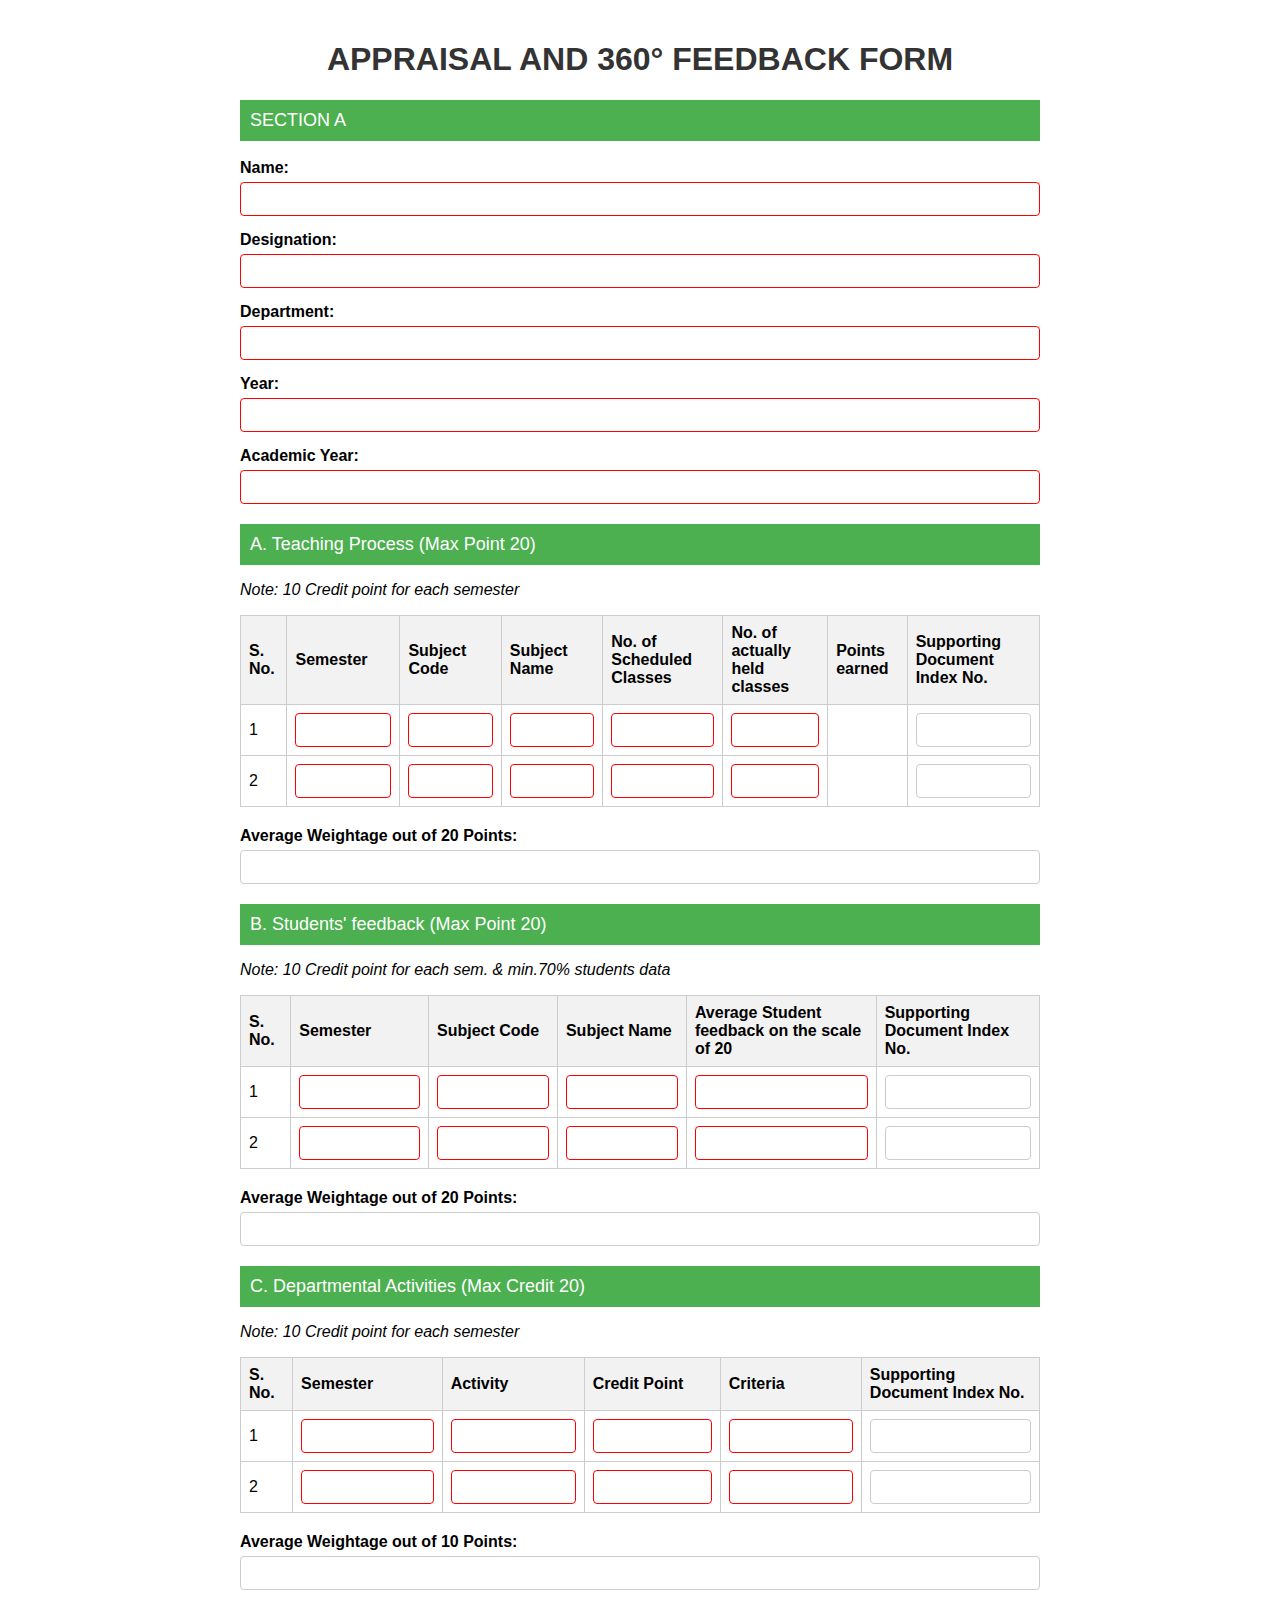
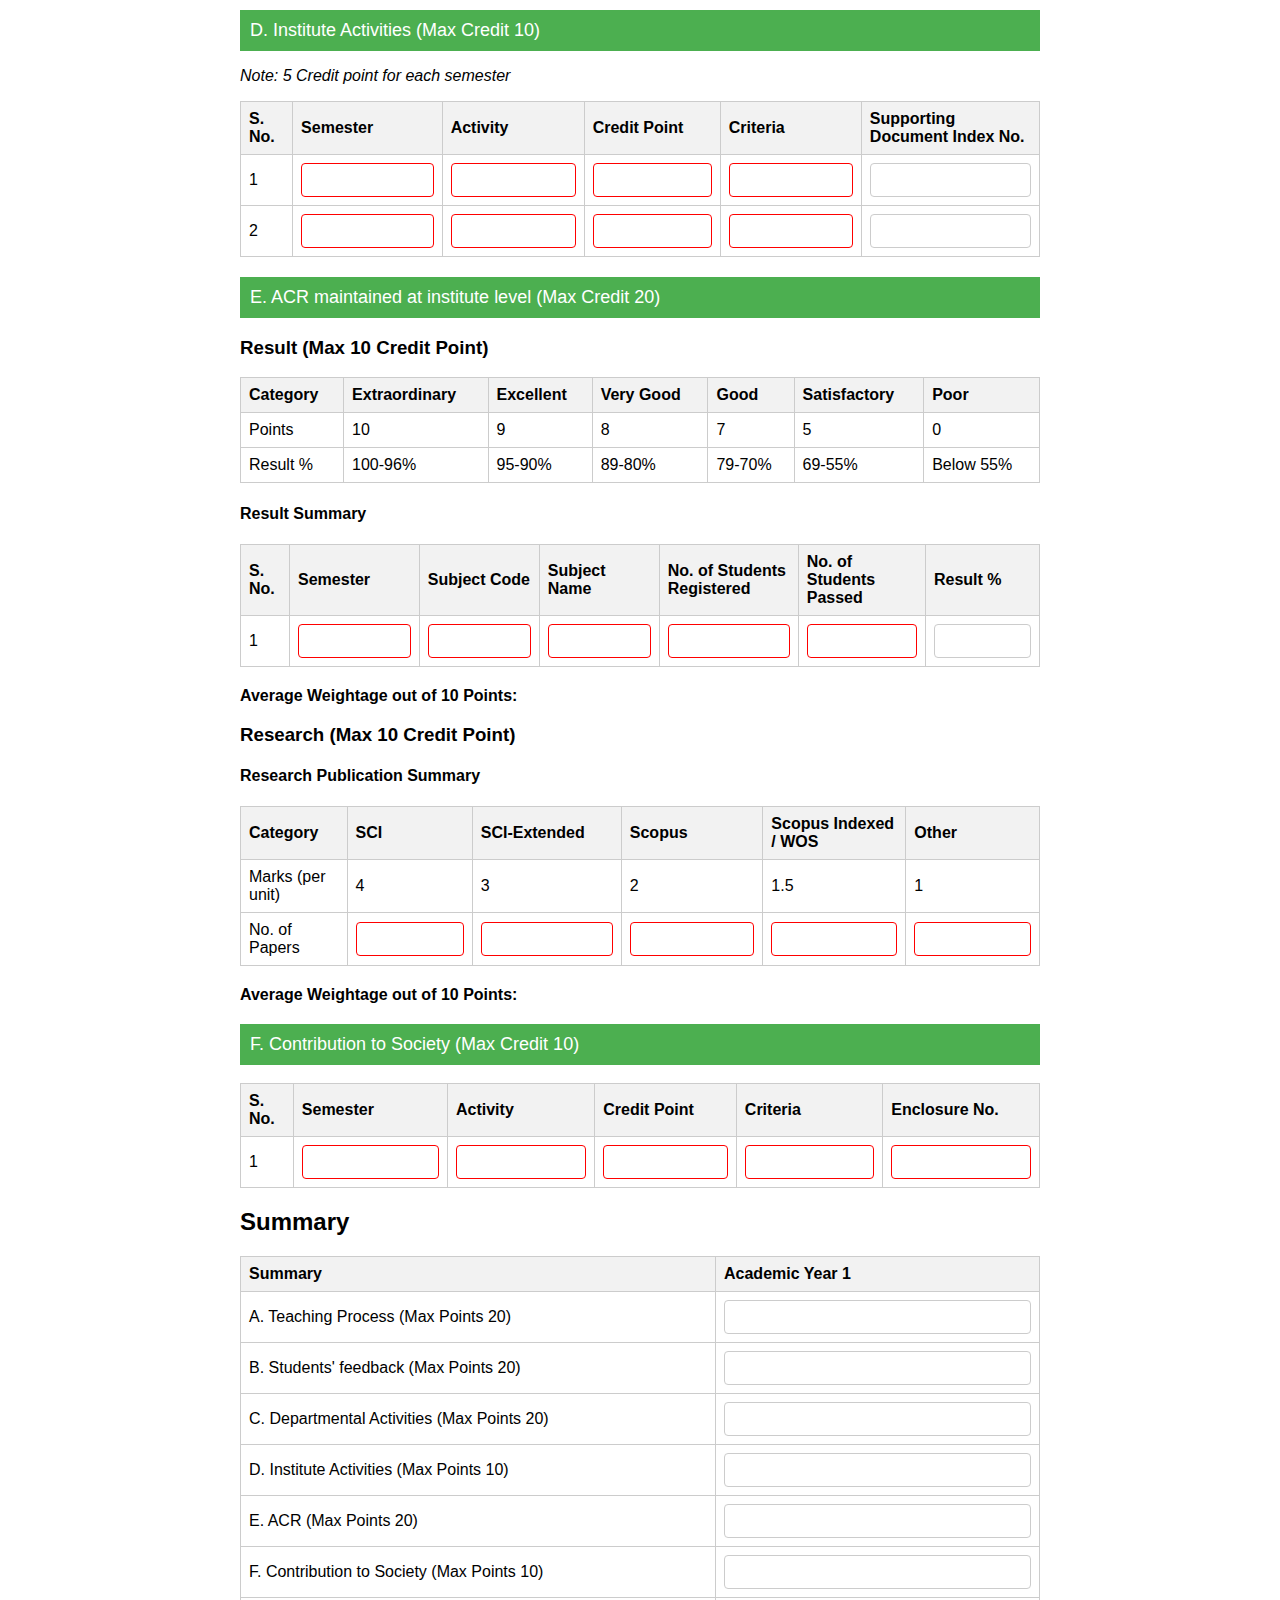
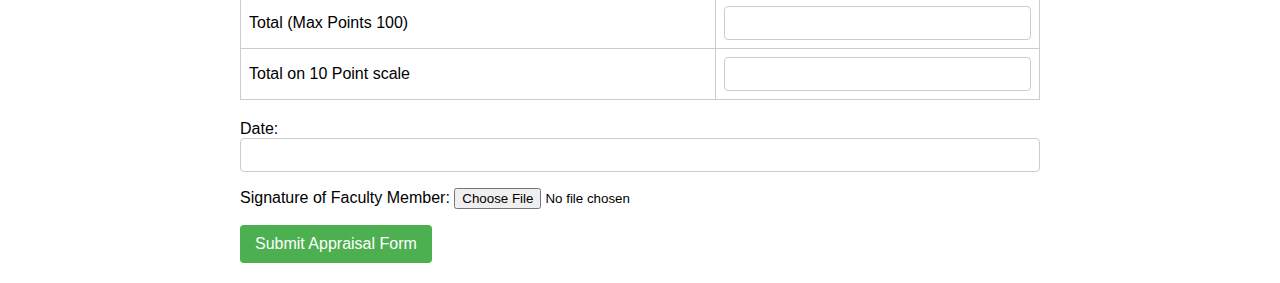
==== extra.html @ 556e1206 "Add files via upload" ====
<!DOCTYPE html>
<html lang="en">
<head>
    <meta charset="UTF-8">
    <meta name="viewport" content="width=device-width, initial-scale=1.0">
    <title>APPRAISAL AND 360° FEEDBACK FORM</title>
    <link rel="stylesheet" href="myCss.css">
    <script src="myScript.js" defer></script>
</head>
<body>
    <h1>APPRAISAL AND 360° FEEDBACK FORM</h1>
    <div class="section-header">SECTION A</div>
    <br>
    <div class="form-group">
        <label for="name">Name:</label>
        <input type="text" id="name" name="name" required>
    </div>
    <div class="form-group">
        <label for="designation">Designation:</label>
        <input type="text" id="designation" name="designation" required>
    </div>
    <div class="form-group">
        <label for="department">Department:</label>
        <input type="text" id="department" name="department" required>
    </div>
    <div class="form-group">
        <label for="year">Year:</label>
        <input type="number" id="year" name="year" min="1" max="4" required>
    </div>
    </div>
    <div class="form-group">
        <label for="academicYear">Academic Year:</label>
        <input type="text" id="academicYear" name="academicYear" required>
    </div>

    <div class="section-header">A. Teaching Process (Max Point 20)</div>
    <p><em>Note: 10 Credit point for each semester</em></p>
    <table id="teaching-process-table">
        <tr>
            <th>S. No.</th>
            <th>Semester</th>
            <th>Subject Code</th>
            <th>Subject Name</th>
            <th>No. of Scheduled Classes</th>
            <th>No. of actually held classes</th>
            <th>Points earned</th>
            <th>Supporting Document Index No.</th>
        </tr>
        <tr>
            <td>1</td>
            <td><input type="text" name="semester1" required></td>
            <td><input type="text" name="subjectCode1" required></td>
            <td><input type="text" name="subjectName1" required></td>
            <td><input type="number" name="scheduledClasses1" required></td>
            <td><input type="number" name="heldClasses1" required></td>
            <td class ="pointsEarned1"></td>
            <td><input type="text" name="documentIndex1"></td>
        </tr>
        <tr>
            <td>2</td>
            <td><input type="text" name="semester2" required></td>
            <td><input type="text" name="subjectCode2"required></td>
            <td><input type="text" name="subjectName2"required></td>
            <td><input type="number" name="scheduledClasses2"required></td>
            <td><input type="number" name="heldClasses2"required></td>
            <td id = "pointsEarned2" ></td>
            <td><input type="text" name="documentIndex2"></td>
        </tr>
    </table>

    <div class="form-group">
        <label for="teachingAverage">Average Weightage out of 20 Points:</label>
        <input type="number" name="teachingAverage" > 
        <!--<min="0" max="20" step="0.1" required>--> 
    </div>

    <div class="section-header">B. Students' feedback (Max Point 20)</div>
    <p><em>Note: 10 Credit point for each sem. & min.70% students data</em></p>
    <table>
        <tr>
            <th>S. No.</th>
            <th>Semester</th>
            <th>Subject Code</th>
            <th>Subject Name</th>
            <th>Average Student feedback on the scale of 20</th>
            <!-- <th>Points earned</th> -->
            <th>Supporting Document Index No.</th>
        </tr>
        <tr>
            <td>1</td>
            <td><input type="text" name="feedbackSemester1" required></td>
            <td><input type="text" name="feedbackSubjectCode1"required></td>
            <td><input type="text" name="feedbackSubjectName1"required></td>
            <td><input type="number" name="feedbackAverage1" required></td>
            <!-- <td id="feedbackPoints1"></td> -->
            <td><input type="text" name="feedbackDocumentIndex1"></td>
        </tr>
        <tr>
            <td>2</td>
            <td><input type="text" name="feedbackSemester2"required></td>
            <td><input type="text" name="feedbackSubjectCode2"required></td>
            <td><input type="text" name="feedbackSubjectName2"required></td>
            <td><input type="number" name="feedbackAverage2"required></td>
            <!-- <td id = "feedbackPoints2"></td> -->
            <td><input type="text" name="feedbackDocumentIndex2"></td>
        </tr>
    </table>
    <div class="form-group">
        <label for="feedbackAverage">Average Weightage out of 20 Points:</label>
        <input type="number" name="feedbackAverage">
    </div>

    <form id="appraisalForm">
        <!-- Previous sections remain the same -->
        
        <div class="section-header">C. Departmental Activities (Max Credit 20)</div>
        <p><em>Note: 10 Credit point for each semester</em></p>
        <table>
            <tr>
                <th>S. No.</th>
                <th>Semester</th>
                <th>Activity</th>
                <th>Credit Point</th>
                <th>Criteria</th>
                <th>Supporting Document Index No.</th>
            </tr>
            <tr>
                <td>1</td>
                <td><input type="text" name="deptSemester1"required></td>
                <td><input type="text" name="deptActivity1"required></td>
                <td><input type="number" name="deptCreditPoint1"required></td>
                <td><input type="text" name="deptCriteria1"required></td>
                <td><input type="text" name="deptDocumentIndex1"></td>
            </tr>
            <tr>
                <td>2</td>
                <td><input type="text" name="deptSemester2"required></td>
                <td><input type="text" name="deptActivity2"required></td>
                <td><input type="number" name="deptCreditPoint2"required></td>
                <td><input type="text" name="deptCriteria2"required></td>
                <td><input type="text" name="deptDocumentIndex2"></td>
            </tr>
        </table>
        <div class="form-group">
            <label for="deptCreditPoint">Average Weightage out of 10 Points:</label>
            <input type="number" name="deptCreditPoint">
        </div>

        <div class="section-header">D. Institute Activities (Max Credit 10)</div>
        <p><em>Note: 5 Credit point for each semester</em></p>
        <table>
            <tr>
                <th>S. No.</th>
                <th>Semester</th>
                <th>Activity</th>
                <th>Credit Point</th>
                <th>Criteria</th>
                <th>Supporting Document Index No.</th>
            </tr>
            <tr>
                <td>1</td>
                <td><input type="text" name="instSemester1"required></td>
                <td><input type="text" name="instActivity1"required></td>
                <td><input type="number" name="instCreditPoint1"required></td>
                <td><input type="text" name="instCriteria1"required></td>
                <td><input type="text" name="instDocumentIndex1"></td>
            </tr>
            <tr>
                <td>2</td>
                <td><input type="text" name="instSemester1"required></td>
                <td><input type="text" name="instActivity1"required></td>
                <td><input type="number" name="instCreditPoint1"required></td>
                <td><input type="text" name="instCriteria1"required></td>
                <td><input type="text" name="instDocumentIndex1"></td>
            </tr>
        </table>

        <div class="section-header">E. ACR maintained at institute level (Max Credit 20)</div>
        
        <h3>Result (Max 10 Credit Point)</h3>
        <table>
            <tr>
                <th>Category</th>
                <th>Extraordinary</th>
                <th>Excellent</th>
                <th>Very Good</th>
                <th>Good</th>
                <th>Satisfactory</th>
                <th>Poor</th>
            </tr>
            <tr>
                <td>Points</td>
                <td>10</td>
                <td>9</td>
                <td>8</td>
                <td>7</td>
                <td>5</td>
                <td>0</td>
            </tr>
            <tr>
                <td>Result %</td>
                <td>100-96%</td>
                <td>95-90%</td>
                <td>89-80%</td>
                <td>79-70%</td>
                <td>69-55%</td>
                <td>Below 55%</td>
            </tr>
        </table>

        <h4>Result Summary</h4>
        <table>
            <tr>
                <th>S. No.</th>
                <th>Semester</th>
                <th>Subject Code</th>
                <th>Subject Name</th>
                <th>No. of Students Registered</th>
                <th>No. of Students Passed</th>
                <th>Result %</th>
            </tr>
            <tr>
                <td>1</td>
                <td><input type="text" name="resultSemester1"required></td>
                <td><input type="text" name="resultSubjectCode1"required></td>
                <td><input type="text" name="resultSubjectName1"required></td>
                <td><input type="number" name="studentsRegistered1"required></td>
                <td><input type="number" name="studentsPassed1"required></td>
                <td><input type="number" name="resultPercentage1"></td>
            </tr>
        </table>
        
        <div class="form-group">
            <label for="averageResult">Average Weightage out of 10 Points:</label>
            <!-- <input type="number" id="averageResult" name="averageResult" min="0" max="10" step="0.1" required> -->
        </div>

        <h3>Research (Max 10 Credit Point)</h3>
        <h4>Research Publication Summary</h4>
        <table>
            <tr>
                <th>Category</th>
                <th>SCI</th>
                <th>SCI-Extended</th>
                <th>Scopus</th>
                <th>Scopus Indexed / WOS</th>
                <th>Other</th>
            </tr>
            <tr>
                <td>Marks (per unit)</td>
                <td>4</td>
                <td>3</td>
                <td>2</td>
                <td>1.5</td>
                <td>1</td>
            </tr>
            <tr>
                <td>No. of Papers</td>
                <td><input type="number" name="sciPapers"required></td>
                <td><input type="number" name="sciExtendedPapers"required></td>
                <td><input type="number" name="scopusPapers"required></td>
                <td><input type="number" name="scopusIndexedPapers"required></td>
                <td><input type="number" name="otherPapers"required></td>
            </tr>
        </table>

        <div class="form-group">
            <label for="researchPoints">Average Weightage out of 10 Points:</label>
            <!-- <input type="number" id="researchPoints" name="researchPoints" min="0" max="10" step="0.1" required> -->
        </div>
        <div class="section-header">F. Contribution to Society (Max Credit 10)</div>
        <br>
    <table>
        <thead>
            <tr>
                <th>S. No.</th>
                <th>Semester</th>
                <th>Activity</th>
                <th>Credit Point</th>
                <th>Criteria</th>
                <th>Enclosure No.</th>
            </tr>
        </thead>
        <tbody>
            <tr>
                <td>1</td>
                <td><input type="text" name="cs_semester"required></td>
                <td><input type="text" name="cs_activity"required></td>
                <td><input type="text" name="cs_credit_point"required></td>
                <td><input type="text" name="cs_criteria"required></td>
                <td><input type="text" name="cs_enclosure_no"required></td>
            </tr>
            <!-- Repeat as needed -->
        </tbody>
    </table>

    <h2>Summary</h2>
    <table>
        <thead>
            <tr>
                <th>Summary</th>
                <th>Academic Year 1</th>
            </tr>
        </thead>
        <tbody>
            <tr>
                <td>A. Teaching Process (Max Points 20)</td>
                <td><input type="text" name="summary_tp_1"></td>
               
            </tr>
            <tr>
                <td>B. Students' feedback (Max Points 20)</td>
                <td><input type="text" name="summary_sf_1"></td>
                <!-- <td><input type="text" name="summary_sf_2"></td>
                <td><input type="text" name="summary_sf_3"></td> -->
            </tr>
            <tr>
                <td>C. Departmental Activities (Max Points 20)</td>
                <td><input type="text" name="summary_da_1"></td>
                <!-- <td><input type="text" name="summary_da_2"></td>
                <td><input type="text" name="summary_da_3"></td> -->
            </tr>
            <tr>
                <td>D. Institute Activities (Max Points 10)</td>
                <td><input type="text" name="summary_ia_1"></td>
                <!-- <td><input type="text" name="summary_ia_2"></td>
                <td><input type="text" name="summary_ia_3"></td> -->
            </tr>
            <tr>
                <td>E. ACR (Max Points 20)</td>
                <td><input type="text" name="summary_acr_1"></td>
                <!-- <td><input type="text" name="summary_acr_2"></td>
                <td><input type="text" name="summary_acr_3"></td> -->
            </tr>
            <tr>
                <td>F. Contribution to Society (Max Points 10)</td>
                <td><input type="text" name="summary_cs_1"></td>
                <!-- <td><input type="text" name="summary_cs_2"></td>
                <td><input type="text" name="summary_cs_3"></td> -->
            </tr>
            <tr>
                <td>Total (Max Points 100)</td>
                <td><input type="text" name="summary_total_1"></td>
                <!-- <td><input type="text" name="summary_total_2"></td>
                <td><input type="text" name="summary_total_3"></td> -->
            </tr>
            <tr>
                <td>Total on 10 Point scale</td>
                <td><input type="text" name="summary_scale_1"></td>
                <!-- <td><input type="text" name="summary_scale_2"></td>
                <td><input type="text" name="summary_scale_3"></td> -->
            </tr>
        </tbody>
    </table>
    <p>Date: <input type="text" name="summary_date"></p>
    <p>Signature of Faculty Member: <input type="file" name="summary_signature"></p>

        <button type="submit">Submit Appraisal Form</button>
    </form>
</body>
</html>
---- myCss.css ----
xbody {
    font-family: Arial, sans-serif;
    max-width: 800px;
    margin: 0 auto;
    padding: 20px;
}
    h1 {
        text-align: center;
        color: #333;
    }
    .form-group {
        margin-bottom: 15px;
    }
    label {
        display: block;
        margin-bottom: 5px;
        font-weight: bold;
    }
    input[type="text"], input[type="number"] {
        width: 100%;
        padding: 8px;
        border: 1px solid #ccc;
        border-radius: 4px;
        box-sizing: border-box;
        font-size: 14px;
    }
    table {
        width: 100%;
        border-collapse: collapse;
        margin-bottom: 20px;
    }
    th, td {
        border: 1px solid #ccc;
        padding: 8px;
        text-align: left;
    }
    th {
        background-color: #f2f2f2;
    }
    .section-header {
        background-color: #4CAF50;
        color: white;
        padding: 10px;
        margin-top: 20px;
    }
    button[type="submit"] {
        background-color: #4CAF50;
        color: white;
        padding: 10px 15px;
        border: none;
        border-radius: 4px;
        cursor: pointer;
        font-size: 16px;
    }
    button[type="submit"]:hover {
        background-color: #45a049;
    }
    body {
        font-family: Arial, sans-serif;
        max-width: 800px;
        margin: 0 auto;
        padding: 20px;
    }
    h1 {
        text-align: center;
        color: #333;
    }
    .form-group {
        margin-bottom: 15px;
    }
    label {
        display: block;
        margin-bottom: 5px;
        font-weight: bold;
    }
    input[type="text"], input[type="number"] {
        width: 100%;
        padding: 8px;
        border: 1px solid #ccc;
        border-radius: 4px;
    }
    table {
        width: 100%;
        border-collapse: collapse;
        margin-bottom: 20px;
    }
    th, td {
        border: 1px solid #ccc;
        padding: 8px;
        text-align: left;
    }
    th {
        background-color: #f2f2f2;
    }
    .section-header {
        background-color: #4CAF50;
        color: white;
        padding: 10px;
        margin-top: 20px;
        font-size: large;
        font-family:Verdana, Geneva, Tahoma, sans-serif;
    }
    button[type="submit"] {
        background-color: #4CAF50;
        color: white;
        padding: 10px 15px;
        border: none;
        border-radius: 4px;
        cursor: pointer;
        font-size: 16px;
    }
    button[type="submit"]:hover {
        background-color: #45a049;
    }
    input:invalid {
        border-color: red;
    }
    .required::after {
        content: " *";
        color: red;
    }
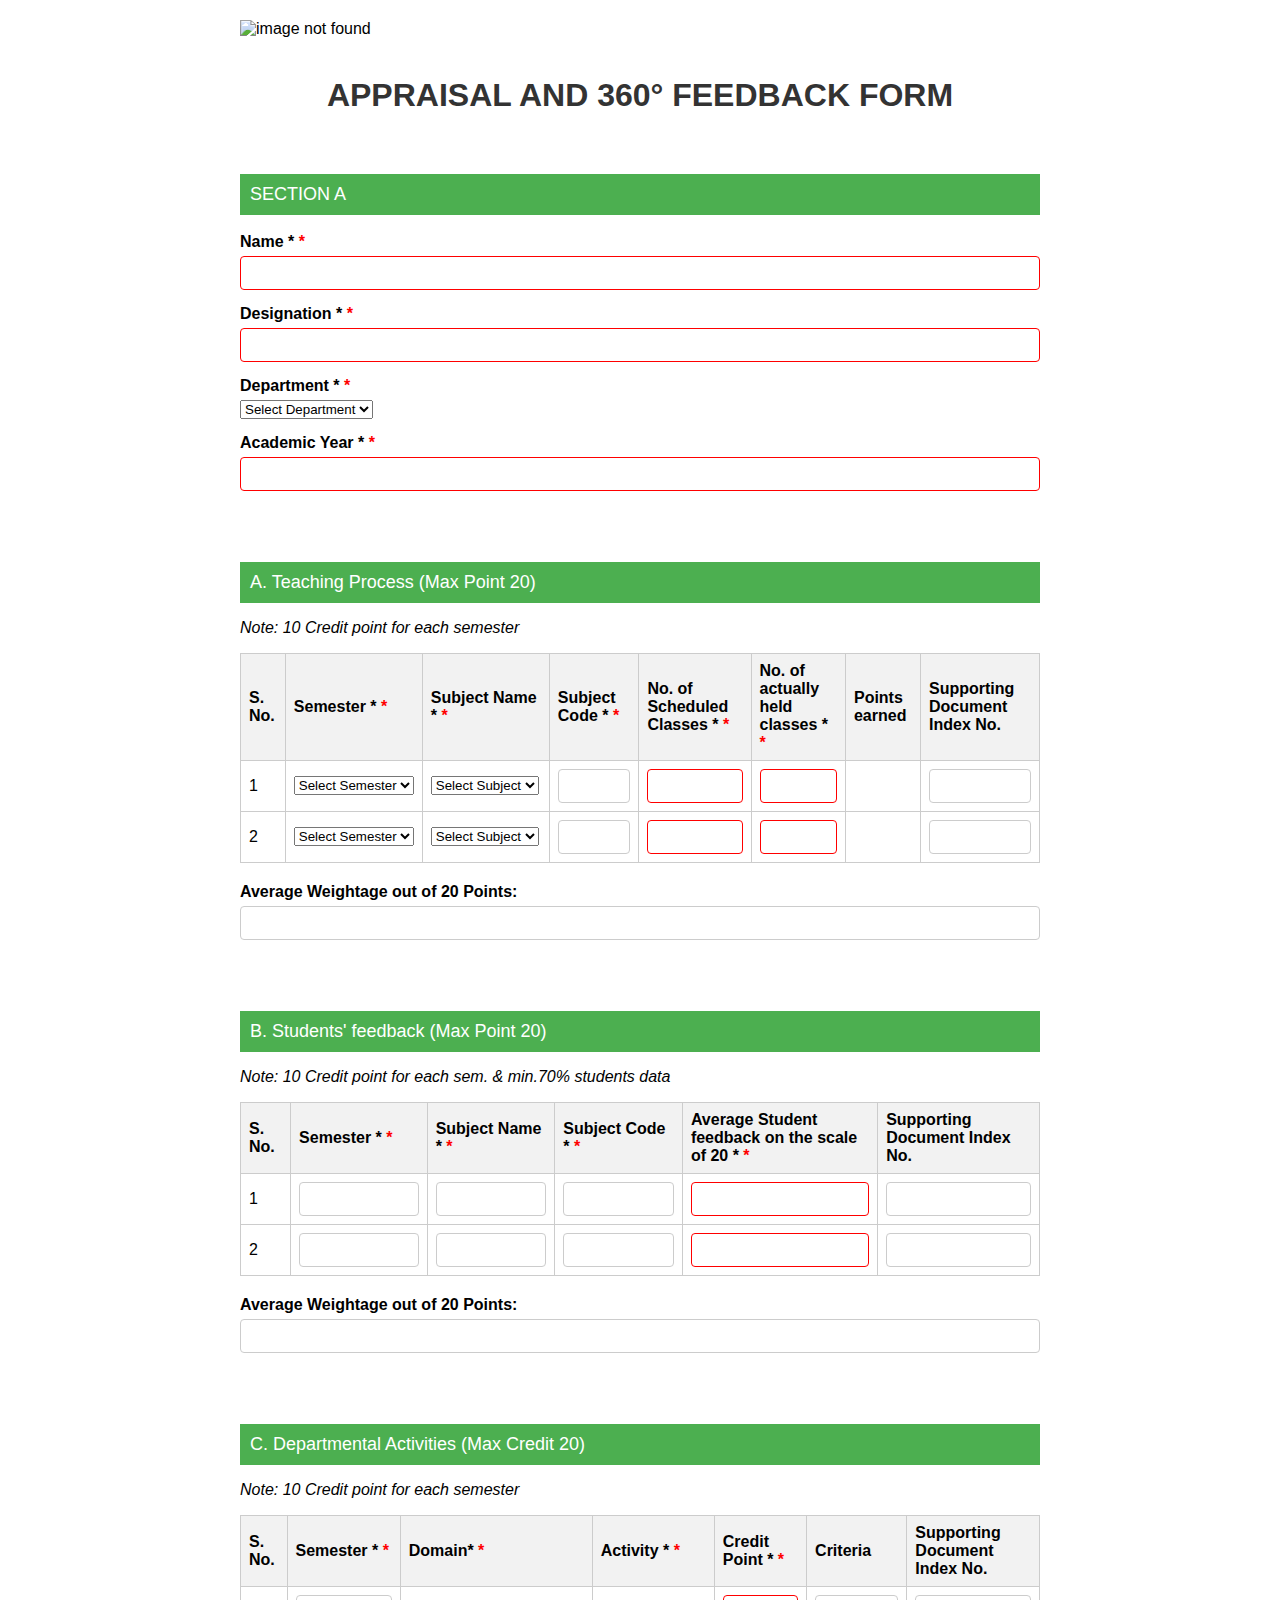
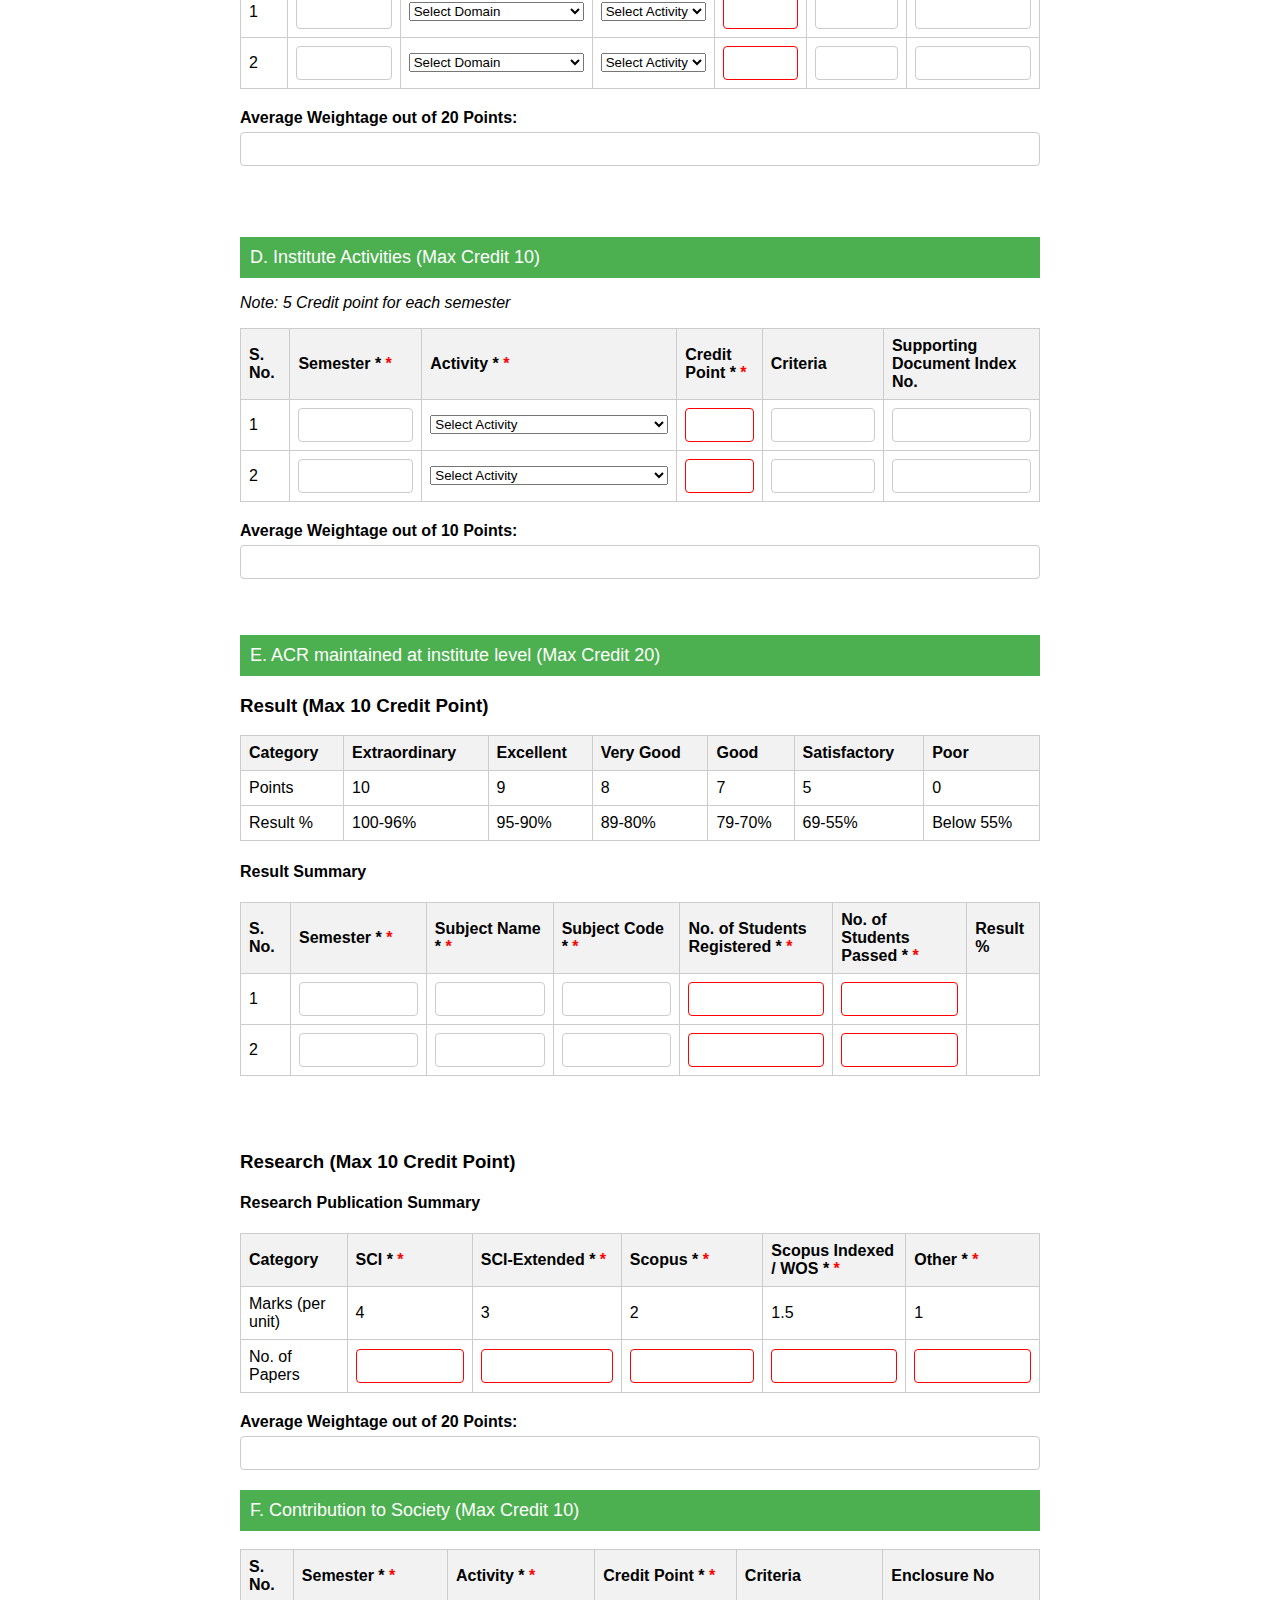
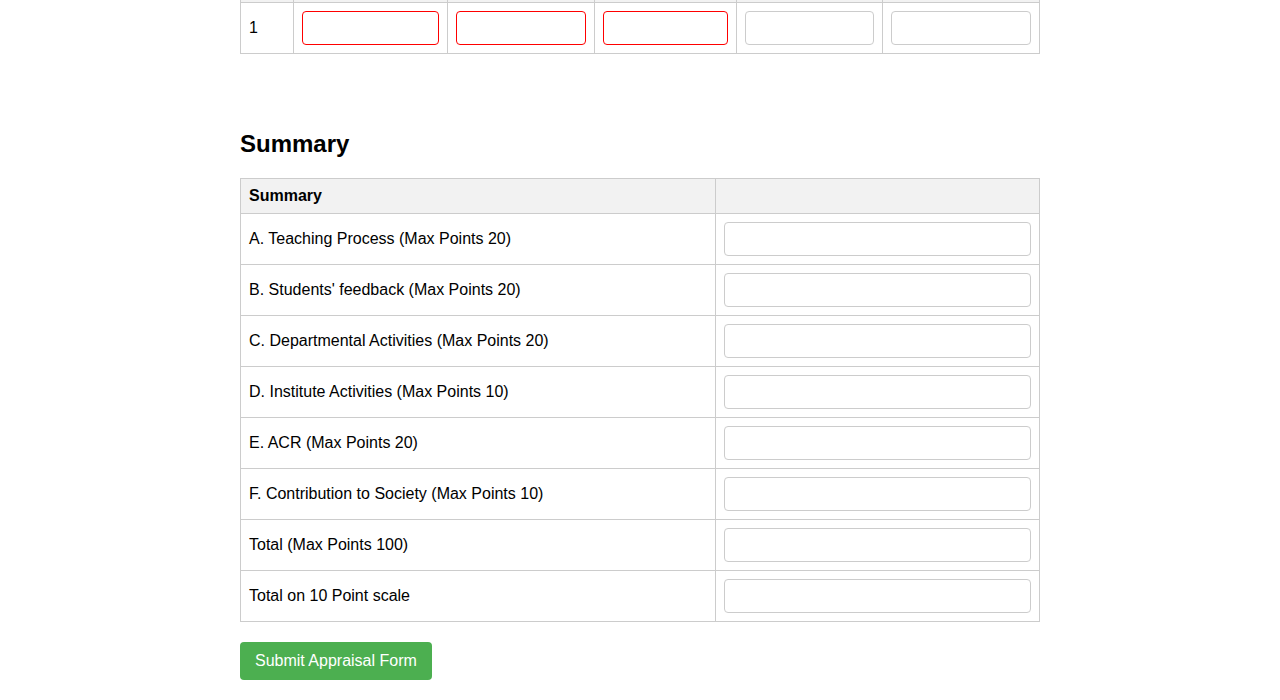
==== commit 0968b6d0: "Update extra.html" ====
--- a/extra.html
+++ b/extra.html
@@ -3,54 +3,88 @@
 <head>
     <meta charset="UTF-8">
     <meta name="viewport" content="width=device-width, initial-scale=1.0">
-    <title>APPRAISAL AND 360° FEEDBACK FORM</title>
+    <title> APPRAISAL AND 360° FEEDBACK FORM </title>
     <link rel="stylesheet" href="myCss.css">
-    <script src="myScript.js" defer></script>
+    <script src="Script.js" defer></script>
 </head>
 <body>
-    <h1>APPRAISAL AND 360° FEEDBACK FORM</h1>
+<form  id="myForm">
+    <div class="img">
+        <img src="img2.jpeg" alt="image not found" class="imgtag">
+    </div>
+    <br>
+    <div class="form-border">
+    <h1 id="hello">APPRAISAL AND 360° FEEDBACK FORM</h1>
+    <br>
     <div class="section-header">SECTION A</div>
     <br>
     <div class="form-group">
-        <label for="name">Name:</label>
+        <label for="name">Name <span class="required">*</span></label>
         <input type="text" id="name" name="name" required>
     </div>
     <div class="form-group">
-        <label for="designation">Designation:</label>
+        <label for="designation">Designation <span class="required">*</span></label>
         <input type="text" id="designation" name="designation" required>
     </div>
     <div class="form-group">
-        <label for="department">Department:</label>
-        <input type="text" id="department" name="department" required>
-    </div>
-    <div class="form-group">
-        <label for="year">Year:</label>
+        <label for="department">Department <span class="required">*</span></label>
+        <select name="department" id="department" required>
+            <option value="">Select Department</option>
+            <option value="CS">CS</option>
+            <option value="IT">IT</option>
+            <option value="AI&DS">AI&DS</option>
+            <option value="EnTC">EnTC</option>
+            <option value="Electrical">Electrical</option>
+            <option value="Mechanical">Mechanical</option>
+            <option value="Printing">Printing</option>
+        </select>
+    </div>
+    <!-- <div class="form-group">
+        <label for="year">Year <span class="required">*</span></label>
         <input type="number" id="year" name="year" min="1" max="4" required>
-    </div>
-    </div>
-    <div class="form-group">
-        <label for="academicYear">Academic Year:</label>
+    </div> -->
+
+    <div class="form-group">
+        <label for="academicYear">Academic Year <span class="required">*</span></label>
         <input type="text" id="academicYear" name="academicYear" required>
     </div>
-
+</div>
+ <br>
+ <br>
+<div class="form-border" >
     <div class="section-header">A. Teaching Process (Max Point 20)</div>
     <p><em>Note: 10 Credit point for each semester</em></p>
     <table id="teaching-process-table">
         <tr>
             <th>S. No.</th>
-            <th>Semester</th>
-            <th>Subject Code</th>
-            <th>Subject Name</th>
-            <th>No. of Scheduled Classes</th>
-            <th>No. of actually held classes</th>
+            <th>Semester <span class="required">*</span></th>
+            <th>Subject Name <span class="required">*</span></th>
+            <th>Subject Code <span class="required">*</span></th>
+            <th>No. of Scheduled Classes <span class="required">*</span></th>
+            <th>No. of actually held classes <span class="required">*</span></th>
             <th>Points earned</th>
             <th>Supporting Document Index No.</th>
         </tr>
         <tr>
             <td>1</td>
-            <td><input type="text" name="semester1" required></td>
-            <td><input type="text" name="subjectCode1" required></td>
-            <td><input type="text" name="subjectName1" required></td>
+            <td>
+                <select name="semester1" id="semester1" required>
+                    <option value="">Select Semester</option>
+                    <option value="1">1</option>
+                    <option value="2">2</option>
+                    <option value="3">3</option>
+                    <option value="4">4</option>
+                    <option value="5">5</option>
+                    <option value="6">6</option>
+                    <option value="7">7</option>
+                    <option value="8">8</option>
+                </select>
+            </td>
+            <td>
+            <select name="subjectName1" id="subjectName1" required>
+                <option value="">Select Subject</option>
+            </select></td>
+            <td><input type="text" name="subjectCode1" readonly required></td>
             <td><input type="number" name="scheduledClasses1" required></td>
             <td><input type="number" name="heldClasses1" required></td>
             <td class ="pointsEarned1"></td>
@@ -58,9 +92,25 @@
         </tr>
         <tr>
             <td>2</td>
-            <td><input type="text" name="semester2" required></td>
-            <td><input type="text" name="subjectCode2"required></td>
-            <td><input type="text" name="subjectName2"required></td>
+            <td>
+                <select name="semester2" id="semester2" required>
+                    <option value="">Select Semester</option>
+                    <option value="1">1</option>
+                    <option value="2">2</option>
+                    <option value="3">3</option>
+                    <option value="4">4</option>
+                    <option value="5">5</option>
+                    <option value="6">6</option>
+                    <option value="7">7</option>
+                    <option value="8">8</option>
+                </select>
+            </td>
+            <td>
+                <select name="subjectName2" id="subjectName2" required>
+                    <option value="">Select Subject</option>
+                </select>
+            </td>
+            <td><input type="text" name="subjectCode2" readonly required></td>
             <td><input type="number" name="scheduledClasses2"required></td>
             <td><input type="number" name="heldClasses2"required></td>
             <td id = "pointsEarned2" ></td>
@@ -74,111 +124,184 @@
         <!--<min="0" max="20" step="0.1" required>--> 
     </div>
 
+</div>
+<br>
+ <br>
+<div class="form-border" >
     <div class="section-header">B. Students' feedback (Max Point 20)</div>
     <p><em>Note: 10 Credit point for each sem. & min.70% students data</em></p>
-    <table>
+
+    <table id="student-feedback-table">
         <tr>
             <th>S. No.</th>
-            <th>Semester</th>
-            <th>Subject Code</th>
-            <th>Subject Name</th>
-            <th>Average Student feedback on the scale of 20</th>
-            <!-- <th>Points earned</th> -->
+            <th>Semester <span class="required">*</span></th>
+            <th>Subject Name <span class="required">*</span></th>
+            <th>Subject Code <span class="required">*</span></th>
+            <th>Average Student feedback on the scale of 20 <span class="required">*</span></th>
             <th>Supporting Document Index No.</th>
         </tr>
-        <tr>
-            <td>1</td>
-            <td><input type="text" name="feedbackSemester1" required></td>
-            <td><input type="text" name="feedbackSubjectCode1"required></td>
-            <td><input type="text" name="feedbackSubjectName1"required></td>
-            <td><input type="number" name="feedbackAverage1" required></td>
-            <!-- <td id="feedbackPoints1"></td> -->
-            <td><input type="text" name="feedbackDocumentIndex1"></td>
-        </tr>
-        <tr>
-            <td>2</td>
-            <td><input type="text" name="feedbackSemester2"required></td>
-            <td><input type="text" name="feedbackSubjectCode2"required></td>
-            <td><input type="text" name="feedbackSubjectName2"required></td>
-            <td><input type="number" name="feedbackAverage2"required></td>
-            <!-- <td id = "feedbackPoints2"></td> -->
-            <td><input type="text" name="feedbackDocumentIndex2"></td>
-        </tr>
+            <tr>
+                <td>1</td>
+                <td><input type="text" name="feedbackSemester1" readonly required></td>
+                <td><input type="text" name="feedbackSubjectName1" readonly required></td>
+                <td><input type="text" name="feedbackSubjectCode1" readonly required></td>
+                <td><input type="number" name="feedbackAverage1" min="0" max="20" required></td>
+                <td><input type="text" name="feedbackDocumentIndex1"></td>
+            </tr>
+            <tr>
+                <td>2</td>
+                <td><input type="text" name="feedbackSemester2"readonly required></td>
+                <td><input type="text" name="feedbackSubjectName2"readonly required></td>
+                <td><input type="text" name="feedbackSubjectCode2"readonly required></td>
+                <td><input type="number" name="feedbackAverage2" min="0" max="20" required></td>
+                <td><input type="text" name="feedbackDocumentIndex2"></td>
+            </tr>
     </table>
     <div class="form-group">
         <label for="feedbackAverage">Average Weightage out of 20 Points:</label>
         <input type="number" name="feedbackAverage">
     </div>
-
+</div>
+<br>
+ <br>
+<div class="form-border" >
     <form id="appraisalForm">
-        <!-- Previous sections remain the same -->
-        
+      
         <div class="section-header">C. Departmental Activities (Max Credit 20)</div>
         <p><em>Note: 10 Credit point for each semester</em></p>
-        <table>
+
+    <table id="dept-activity-table">
             <tr>
                 <th>S. No.</th>
-                <th>Semester</th>
-                <th>Activity</th>
-                <th>Credit Point</th>
+                <th>Semester <span class="required">*</span></th>
+                <th>Domain<span class="required">*</span></th>
+                <th>Activity <span class="required">*</span></th>
+                <th>Credit Point <span class="required">*</span></th>
+                <th>Criteria </th>
+                <th>Supporting Document Index No.</th>
+            </tr>
+            <tr>
+                <td>1</td>
+                <td><input type="text" name="deptSemester1" readonly required></td>
+                <!-- <td><input type="text" name="deptActivity1"required></td> -->
+                <td>
+                    <select id="deptDomain1" name="deptDomain1">
+                    <option value="">Select Domain</option>
+                    <option value="SSS">Student Support Services</option>
+                    <option value="APaD">Academic Development</option>
+                    <option value="ITA">IT Activities</option>
+                    <option value="ID">Inistitutional Development</option>
+                    </select></td>
+                    <td>
+                        <select id="deptActivity1" name="deptActivity1">
+                            <option value="">Select Activity</option>
+                        </select>
+                    </td>    
+                <td><input type="number" name="deptCreditPoint1"required></td>
+                <td><input type="text" name="deptCriteria1" min="0" max="10" ></td>
+                <td><input type="text" name="deptDocumentIndex1"></td>
+            </tr>
+            <tr>
+                <td>2</td>
+                <td><input type="text" name="deptSemester2" readonly required></td>
+                <td>
+                    <select id="deptDomain2" name="deptDomain2">
+                    <option value="">Select Domain</option>
+                    <option value="SSS">Student Support Services</option>
+                    <option value="APaD">Academic Development</option>
+                    <option value="ITA">IT Activities</option>
+                    <option value="ID">Inistitutional Development</option>
+                    </select></td>
+                    <td>
+                        <select id="deptActivity2" name="deptActivity2">
+                            <option value="">Select Activity</option>
+                        </select>
+                    </td>
+                <td><input type="number" name="deptCreditPoint2" min="0" max="10" required></td>
+                <td><input type="text" name="deptCriteria2"></td>
+                <td><input type="text" name="deptDocumentIndex2"></td>
+            </tr>
+        </table>
+        <div class="form-group">
+            <label for="deptCreditPoint">Average Weightage out of 20 Points:</label>
+            <input type="number" name="deptCreditPoint">
+        </div>
+    </div>
+<br>
+<br>
+    <div class="form-border" >
+        <div class="section-header">D. Institute Activities (Max Credit 10)</div>
+        <p><em>Note: 5 Credit point for each semester</em></p>
+
+    <table id="inst-activity-table">
+            <tr>
+                <th>S. No.</th>
+                <th>Semester <span class="required">*</span></th>
+                <th>Activity <span class="required">*</span></th>
+                <th>Credit Point <span class="required">*</span></th>
                 <th>Criteria</th>
                 <th>Supporting Document Index No.</th>
             </tr>
             <tr>
                 <td>1</td>
-                <td><input type="text" name="deptSemester1"required></td>
-                <td><input type="text" name="deptActivity1"required></td>
-                <td><input type="number" name="deptCreditPoint1"required></td>
-                <td><input type="text" name="deptCriteria1"required></td>
-                <td><input type="text" name="deptDocumentIndex1"></td>
+                <td><input type="text" name="instSemester1" readonly required></td>
+                <td>
+                    <select id="instActivity1" name="instActivity1">
+                    <option value="">Select Activity</option>
+                    <option value="NCC/NSS activities involvement">NCC/NSS activities involvement</option>
+                    <option value="Swachh Bharat Mission">Swachh Bharat Mission</option>
+                    <option value="Blood Donation Programmes">Blood Donation Programmes</option>
+                    <option value="Medical/Health Camp Organization">Medical/Health Camp Organization</option>
+                    <option value="Conduct of Yoga Classes">Conduct of Yoga Classes</option>
+                    <option value="Unnat Bharat Abhiyan">Unnat Bharat Abhiyan</option>
+                    <option value="Nation Building Activities">Nation Building Activities</option>
+                    <option value="Women Empowerment Programmes">Women Empowerment Programmes</option>
+                    <option value="Donations">Donations</option>
+                    <option value="Tree Plantation">Tree Plantation</option>
+                        <option value="Technical education Awareness">Technical education Awareness</option>
+                        <option value="Any other activity">Any other activity</option>
+                    </select></td>
+                <td><input type="number" name="instCreditPoint1" min="0" max="10" required></td>
+                <td><input type="text" name="instCriteria1"></td>
+                <td><input type="text" name="instDocumentIndex1"></td>
             </tr>
             <tr>
                 <td>2</td>
-                <td><input type="text" name="deptSemester2"required></td>
-                <td><input type="text" name="deptActivity2"required></td>
-                <td><input type="number" name="deptCreditPoint2"required></td>
-                <td><input type="text" name="deptCriteria2"required></td>
-                <td><input type="text" name="deptDocumentIndex2"></td>
+                <td><input type="text" name="instSemester2"readonly required></td>
+                <td>
+                    <select id="instActivity2" name="instActivity2">
+                    <option value="">Select Activity</option>
+                    <option value="NCC/NSS activities involvement">NCC/NSS activities involvement</option>
+                    <option value="Swachh Bharat Mission">Swachh Bharat Mission</option>
+                    <option value="Blood Donation Programmes">Blood Donation Programmes</option>
+                    <option value="Medical/Health Camp Organization">Medical/Health Camp Organization</option>
+                    <option value="Conduct of Yoga Classes">Conduct of Yoga Classes</option>
+                    <option value="Unnat Bharat Abhiyan">Unnat Bharat Abhiyan</option>
+                    <option value="Nation Building Activities">Nation Building Activities</option>
+                    <option value="Women Empowerment Programmes">Women Empowerment Programmes</option>
+                    <option value="Donations">Donations</option>
+                    <option value="Tree Plantation">Tree Plantation</option>
+                    <option value="Technical education Awareness">Technical education Awareness</option>
+                    <option value="Any other activity">Any other activity</option>
+                    </select></td>
+                <td><input type="number" name="instCreditPoint2" min="0" max="10" required></td>
+                <td><input type="text" name="instCriteria2" ></td>
+                <td><input type="text" name="instDocumentIndex2"></td>
             </tr>
         </table>
-        <div class="form-group">
-            <label for="deptCreditPoint">Average Weightage out of 10 Points:</label>
-            <input type="number" name="deptCreditPoint">
+        <div class="form-group"></div>
+            <label for="instCreditPoint">Average Weightage out of 10 Points:</label>
+            <input type="number" name="instCreditPoint">
         </div>
-
-        <div class="section-header">D. Institute Activities (Max Credit 10)</div>
-        <p><em>Note: 5 Credit point for each semester</em></p>
-        <table>
-            <tr>
-                <th>S. No.</th>
-                <th>Semester</th>
-                <th>Activity</th>
-                <th>Credit Point</th>
-                <th>Criteria</th>
-                <th>Supporting Document Index No.</th>
-            </tr>
-            <tr>
-                <td>1</td>
-                <td><input type="text" name="instSemester1"required></td>
-                <td><input type="text" name="instActivity1"required></td>
-                <td><input type="number" name="instCreditPoint1"required></td>
-                <td><input type="text" name="instCriteria1"required></td>
-                <td><input type="text" name="instDocumentIndex1"></td>
-            </tr>
-            <tr>
-                <td>2</td>
-                <td><input type="text" name="instSemester1"required></td>
-                <td><input type="text" name="instActivity1"required></td>
-                <td><input type="number" name="instCreditPoint1"required></td>
-                <td><input type="text" name="instCriteria1"required></td>
-                <td><input type="text" name="instDocumentIndex1"></td>
-            </tr>
-        </table>
-
+    </div>
+    <br>
+    <br>
+
+    <div class="form-border">
         <div class="section-header">E. ACR maintained at institute level (Max Credit 20)</div>
         
         <h3>Result (Max 10 Credit Point)</h3>
-        <table>
+    <table>
             <tr>
                 <th>Category</th>
                 <th>Extraordinary</th>
@@ -209,42 +332,50 @@
         </table>
 
         <h4>Result Summary</h4>
-        <table>
+    <table id="result-summary-table">
             <tr>
                 <th>S. No.</th>
-                <th>Semester</th>
-                <th>Subject Code</th>
-                <th>Subject Name</th>
-                <th>No. of Students Registered</th>
-                <th>No. of Students Passed</th>
+                <th>Semester <span class="required">*</span></th>
+                <th>Subject Name <span class="required">*</span></th>
+                <th>Subject Code <span class="required">*</span></th>
+                <th>No. of Students Registered <span class="required">*</span></th>
+                <th>No. of Students Passed <span class="required">*</span></th>
                 <th>Result %</th>
             </tr>
             <tr>
                 <td>1</td>
-                <td><input type="text" name="resultSemester1"required></td>
-                <td><input type="text" name="resultSubjectCode1"required></td>
-                <td><input type="text" name="resultSubjectName1"required></td>
+                <td><input type="text" name="resultSemester1"readonly required></td>
+                <td><input type="text" name="resultSubjectName1"readonly required></td>
+                <td><input type="text" name="resultSubjectCode1"readonly required></td>
                 <td><input type="number" name="studentsRegistered1"required></td>
                 <td><input type="number" name="studentsPassed1"required></td>
-                <td><input type="number" name="resultPercentage1"></td>
+                <td class="resultPercentage1"></td>
+            </tr>
+            <tr>
+                <td>2</td>
+                <td><input type="text" name="resultSemester2"readonly required></td>
+                <td><input type="text" name="resultSubjectName2"readonly required></td>
+                <td><input type="text" name="resultSubjectCode2"readonly required></td>
+                <td><input type="number" name="studentsRegistered2"required></td>
+                <td><input type="number" name="studentsPassed2"required></td>
+                <td class="resultPercentage2"></td>
             </tr>
         </table>
-        
-        <div class="form-group">
-            <label for="averageResult">Average Weightage out of 10 Points:</label>
-            <!-- <input type="number" id="averageResult" name="averageResult" min="0" max="10" step="0.1" required> -->
-        </div>
-
+</div>
+<br>
+<br>
+
+<div class="form-border">
         <h3>Research (Max 10 Credit Point)</h3>
         <h4>Research Publication Summary</h4>
-        <table>
+    <table id="research-table">
             <tr>
                 <th>Category</th>
-                <th>SCI</th>
-                <th>SCI-Extended</th>
-                <th>Scopus</th>
-                <th>Scopus Indexed / WOS</th>
-                <th>Other</th>
+                <th>SCI <span class="required">*</span></th>
+                <th>SCI-Extended <span class="required">*</span></th>
+                <th>Scopus <span class="required">*</span></th>
+                <th>Scopus Indexed / WOS <span class="required">*</span></th>
+                <th>Other <span class="required">*</span></th>
             </tr>
             <tr>
                 <td>Marks (per unit)</td>
@@ -260,25 +391,25 @@
                 <td><input type="number" name="sciExtendedPapers"required></td>
                 <td><input type="number" name="scopusPapers"required></td>
                 <td><input type="number" name="scopusIndexedPapers"required></td>
-                <td><input type="number" name="otherPapers"required></td>
+                <td><input type="number" name="otherPapers" required></td>
             </tr>
         </table>
 
         <div class="form-group">
-            <label for="researchPoints">Average Weightage out of 10 Points:</label>
-            <!-- <input type="number" id="researchPoints" name="researchPoints" min="0" max="10" step="0.1" required> -->
+            <label for="averageResult">Average Weightage out of 20 Points:</label>
+            <input type="number" name="averageResult" > 
         </div>
         <div class="section-header">F. Contribution to Society (Max Credit 10)</div>
         <br>
-    <table>
+    <table id = "contribution-table">
         <thead>
             <tr>
                 <th>S. No.</th>
-                <th>Semester</th>
-                <th>Activity</th>
-                <th>Credit Point</th>
+                <th>Semester <span class="required">*</span></th>
+                <th>Activity <span class="required">*</span></th>
+                <th>Credit Point <span class="required">*</span></th>
                 <th>Criteria</th>
-                <th>Enclosure No.</th>
+                <th>Enclosure No</th>
             </tr>
         </thead>
         <tbody>
@@ -287,19 +418,21 @@
                 <td><input type="text" name="cs_semester"required></td>
                 <td><input type="text" name="cs_activity"required></td>
                 <td><input type="text" name="cs_credit_point"required></td>
-                <td><input type="text" name="cs_criteria"required></td>
-                <td><input type="text" name="cs_enclosure_no"required></td>
-            </tr>
-            <!-- Repeat as needed -->
+                <td><input type="text" name="cs_criteria"></td>
+                <td><input type="text" name="cs_enclosure_no"></td>
+            </tr>
         </tbody>
     </table>
-
+</div>
+<br>
+<br>
+<div class="form-border">
     <h2>Summary</h2>
     <table>
         <thead>
             <tr>
                 <th>Summary</th>
-                <th>Academic Year 1</th>
+                <th></th>
             </tr>
         </thead>
         <tbody>
@@ -352,10 +485,8 @@
             </tr>
         </tbody>
     </table>
-    <p>Date: <input type="text" name="summary_date"></p>
-    <p>Signature of Faculty Member: <input type="file" name="summary_signature"></p>
-
-        <button type="submit">Submit Appraisal Form</button>
-    </form>
+        <button type="submit" id="printBtn">Submit Appraisal Form</button>
+</form>
+    </div>
 </body>
-</html>+</html>
